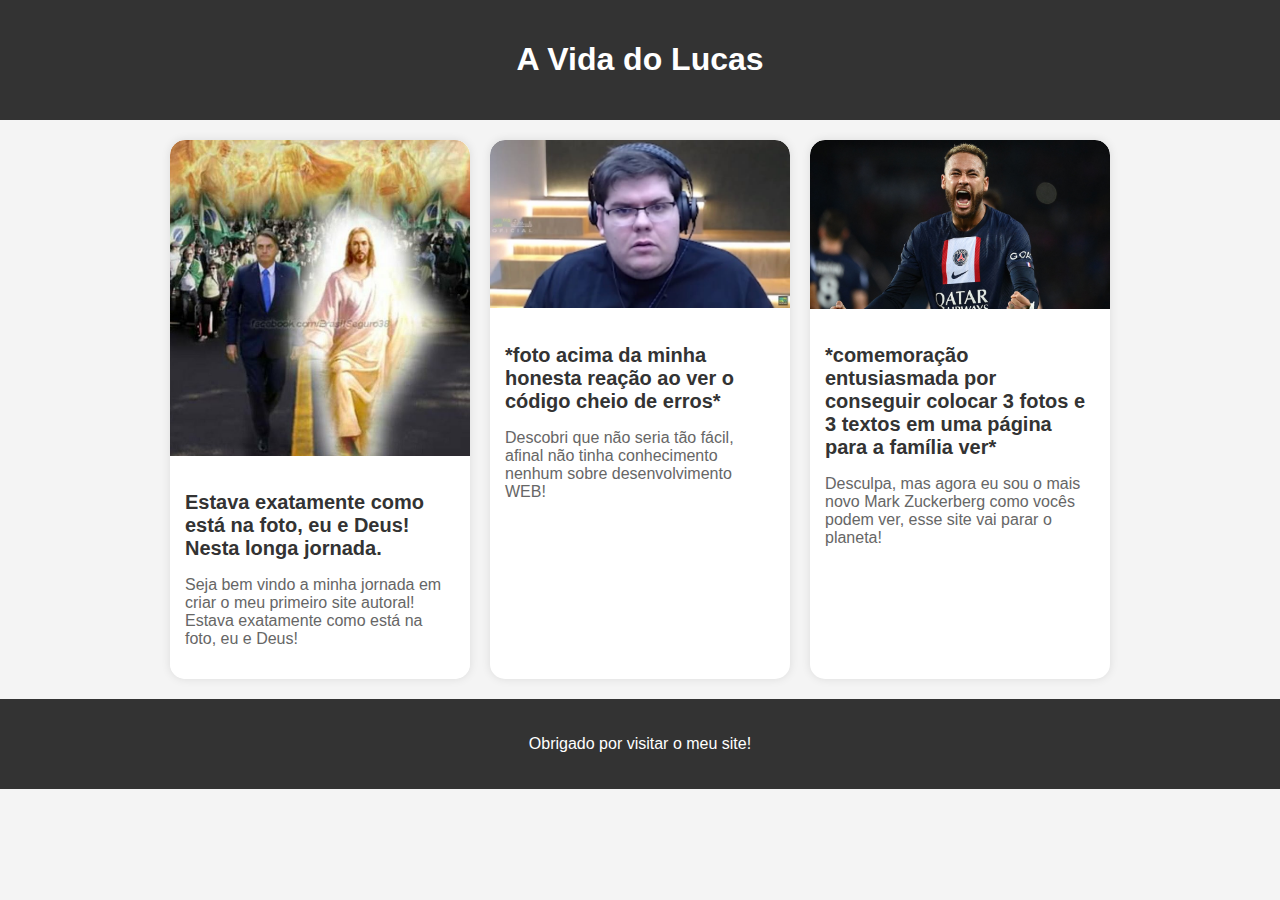
==== index.html @ ea230502 "Site de testes" ====
<!DOCTYPE html>
<html lang="pt-br">
<head>
    <meta charset="UTF-8">
    <meta name="viewport" content="width=device-width, initial-scale=1.0">
    <title>A Vida do Lucas</title>
    <link rel="stylesheet" href="styles.css">
</head>
<body>
    <header>
        <h1>A Vida do Lucas</h1>
    </header>

    <main>
        <section class="post">
            <div class="imagem-container">
                <img src="lucas1.png" alt="Foto de Lucas 1">
                <div class="descricao">
                    <h2>Estava exatamente como está na foto, eu e Deus! Nesta longa jornada.</h2>
                    <p>Seja bem vindo a minha jornada em criar o meu primeiro site autoral! Estava exatamente como está na foto, eu e Deus!</p>
                </div>
            </div>
        </section>

        <section class="post">
            <div class="imagem-container">
                <img src="lucas2.jpg" alt="Foto de Lucas 2">
                <div class="descricao">
                    <h2>*foto acima da minha honesta reação ao ver o código cheio de erros*</h2>
                    <p>Descobri que não seria tão fácil, afinal não tinha conhecimento nenhum sobre desenvolvimento WEB!</p>
                </div>
            </div>
        </section>

        <section class="post">
            <div class="imagem-container">
                <img src="lucas3.jpg" alt="Foto de Lucas 3">
                <div class="descricao">
                    <h2>*comemoração entusiasmada por conseguir colocar 3 fotos e 3 textos em uma página para a família ver*</h2>
                    <p>Desculpa, mas agora eu sou o mais novo Mark Zuckerberg como vocês podem ver, esse site vai parar o planeta!</p>
                </div>
            </div>
        </section>
    </main>

    <footer>
        <p>Obrigado por visitar o meu site!</p>
    </footer>
</body>
</html>
---- styles.css ----
body {
    font-family: 'Roboto', sans-serif;
    margin: 0;
    padding: 0;
    background-color: #f4f4f4;
}

header {
    background-color: #333;
    color: #fff;
    text-align: center;
    padding: 20px 0;
}

h1 {
    font-family: 'Roboto', sans-serif;
}

main {
    display: flex;
    flex-wrap: wrap;
    justify-content: center;
    gap: 20px;
    padding: 20px;
}

.post {
    max-width: 300px;
    background-color: #fff;
    border-radius: 15px;
    overflow: hidden;
    box-shadow: 0 0 10px rgba(0, 0, 0, 0.1);
    transition: transform 0.3s ease-in-out;
}

.post:hover {
    transform: translateY(-5px);
}

.imagem-container {
    position: relative;
}

.imagem-container img {
    width: 100%;
    height: auto;
    border-top-left-radius: 15px;
    border-top-right-radius: 15px;
}

.descricao {
    padding: 15px;
    background-color: rgba(255, 255, 255, 0.9);
    border-bottom-left-radius: 15px;
    border-bottom-right-radius: 15px;
}

.descricao h2 {
    font-size: 20px;
    margin-bottom: 10px;
    color: #333;
}

.descricao p {
    font-size: 16px;
    color: #666;
}

footer {
    background-color: #333;
    color: #fff;
    text-align: center;
    padding: 20px 0;
}
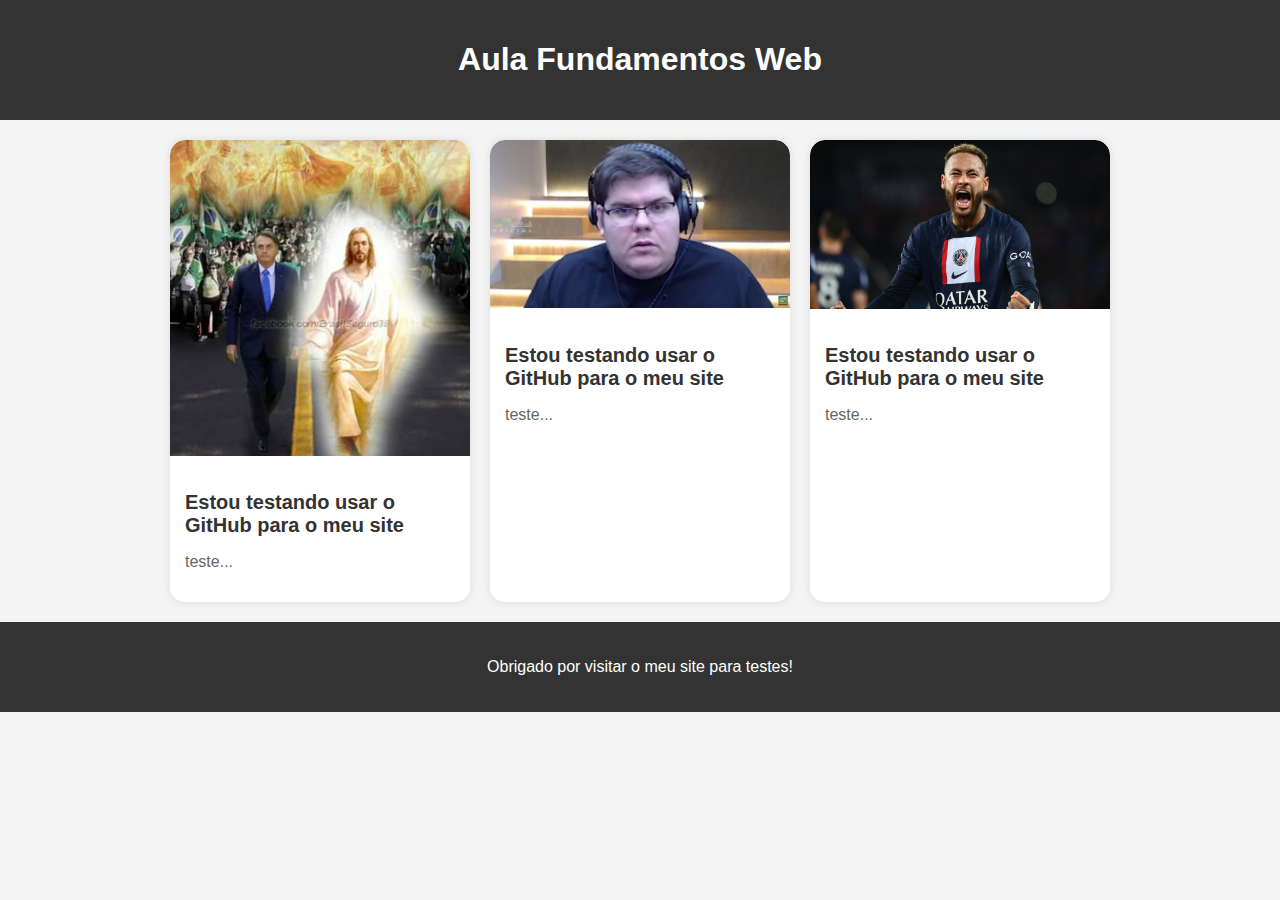
==== commit d3f1f835: "Update index.html" ====
--- a/index.html
+++ b/index.html
@@ -8,7 +8,7 @@
 </head>
 <body>
     <header>
-        <h1>A Vida do Lucas</h1>
+        <h1>Aula Fundamentos Web</h1>
     </header>
 
     <main>
@@ -16,8 +16,8 @@
             <div class="imagem-container">
                 <img src="lucas1.png" alt="Foto de Lucas 1">
                 <div class="descricao">
-                    <h2>Estava exatamente como está na foto, eu e Deus! Nesta longa jornada.</h2>
-                    <p>Seja bem vindo a minha jornada em criar o meu primeiro site autoral! Estava exatamente como está na foto, eu e Deus!</p>
+                    <h2>Estou testando usar o GitHub para o meu site</h2>
+                    <p>teste...</p>
                 </div>
             </div>
         </section>
@@ -26,8 +26,8 @@
             <div class="imagem-container">
                 <img src="lucas2.jpg" alt="Foto de Lucas 2">
                 <div class="descricao">
-                    <h2>*foto acima da minha honesta reação ao ver o código cheio de erros*</h2>
-                    <p>Descobri que não seria tão fácil, afinal não tinha conhecimento nenhum sobre desenvolvimento WEB!</p>
+                    <h2>Estou testando usar o GitHub para o meu site</h2>
+                    <p>teste...</p>
                 </div>
             </div>
         </section>
@@ -36,15 +36,15 @@
             <div class="imagem-container">
                 <img src="lucas3.jpg" alt="Foto de Lucas 3">
                 <div class="descricao">
-                    <h2>*comemoração entusiasmada por conseguir colocar 3 fotos e 3 textos em uma página para a família ver*</h2>
-                    <p>Desculpa, mas agora eu sou o mais novo Mark Zuckerberg como vocês podem ver, esse site vai parar o planeta!</p>
+                    <h2>Estou testando usar o GitHub para o meu site</h2>
+                    <p>teste...</p>
                 </div>
             </div>
         </section>
     </main>
 
     <footer>
-        <p>Obrigado por visitar o meu site!</p>
+        <p>Obrigado por visitar o meu site para testes!</p>
     </footer>
 </body>
 </html>
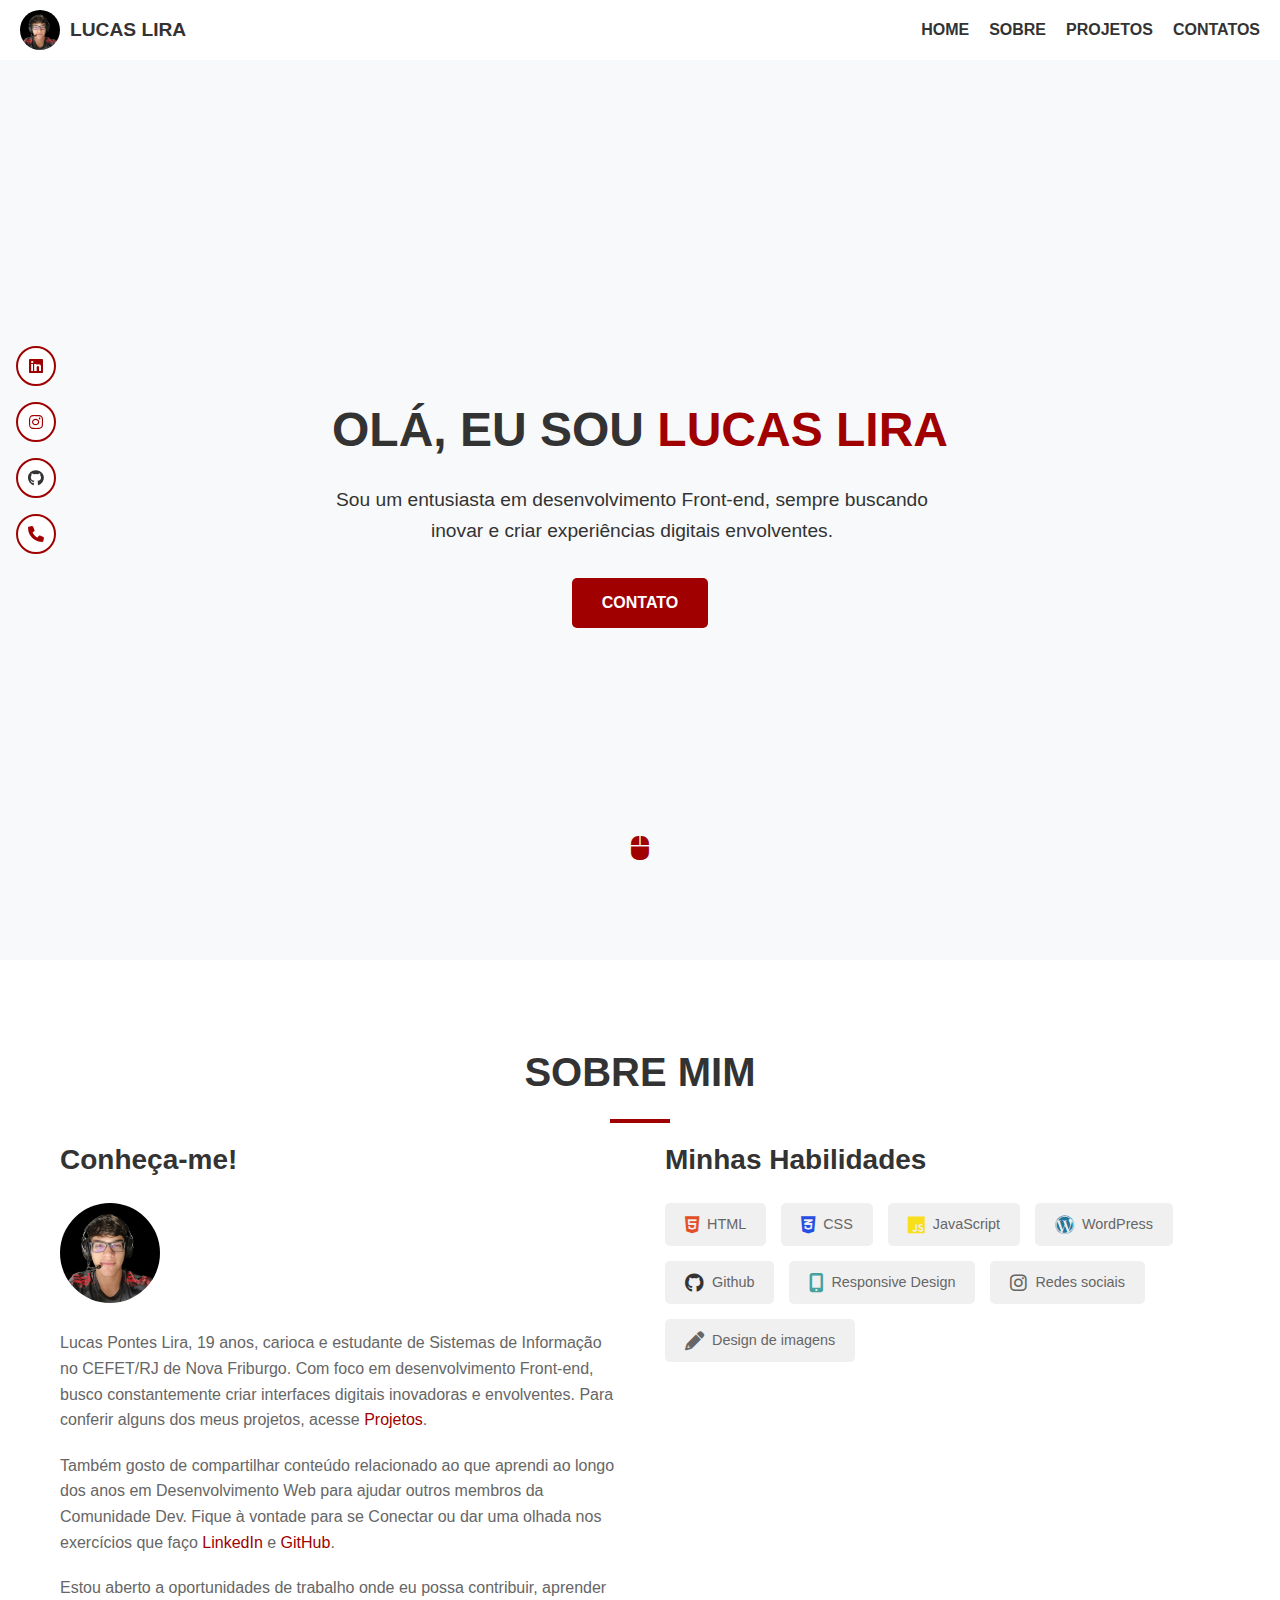
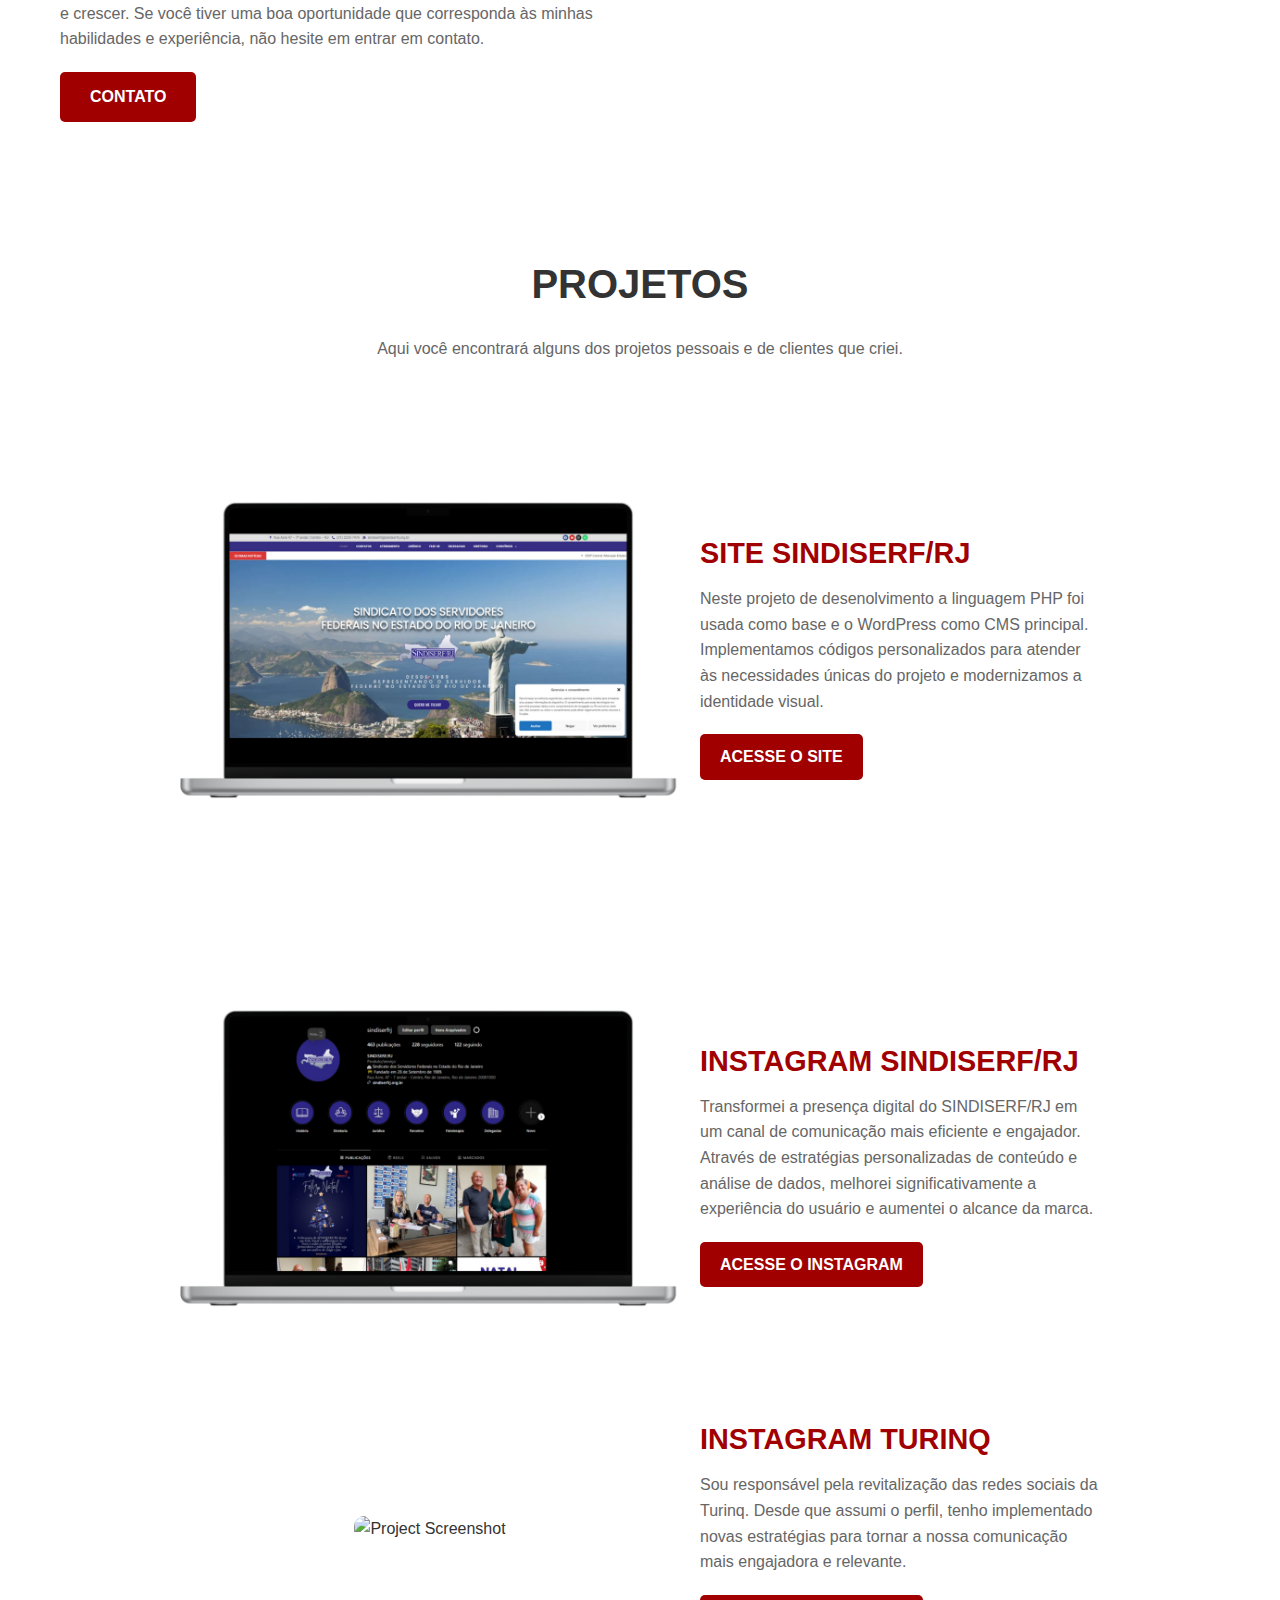
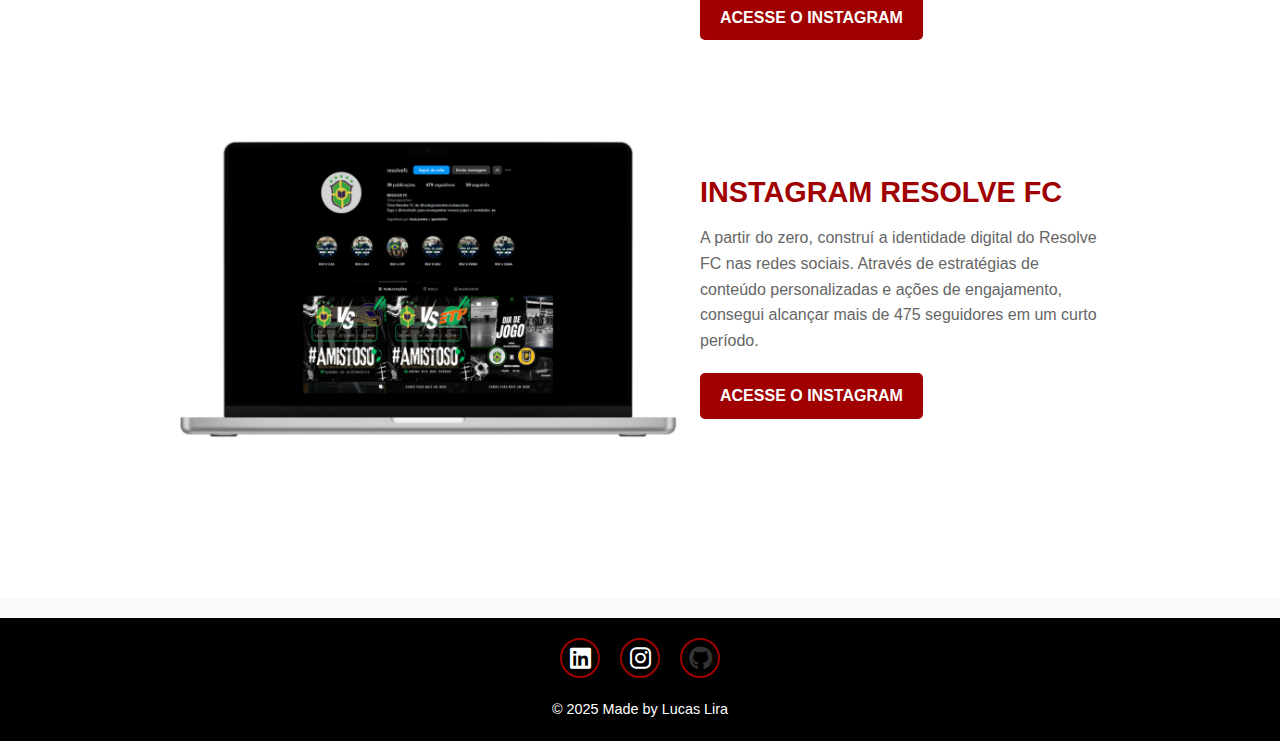
==== commit 7ddcabde: "Add files via upload" ====
--- a/index.html
+++ b/index.html
@@ -1,50 +1,160 @@
 <!DOCTYPE html>
-<html lang="pt-br">
+<html lang="pt">
 <head>
     <meta charset="UTF-8">
     <meta name="viewport" content="width=device-width, initial-scale=1.0">
-    <title>A Vida do Lucas</title>
+    <title>Lucas Pontes Lira - Portfolio</title>
     <link rel="stylesheet" href="styles.css">
+    <link rel="stylesheet" href="https://cdnjs.cloudflare.com/ajax/libs/font-awesome/6.0.0-beta3/css/all.min.css">
 </head>
 <body>
-    <header>
-        <h1>Aula Fundamentos Web</h1>
+    <header class="header">
+        <div class="logo">
+            <img src="eu.png" alt="Logo">
+            <span>LUCAS LIRA</span>
+        </div>
+        <nav>
+            <a href="home">HOME</a>
+            <a href="about">SOBRE</a>
+            <a href="projects">PROJETOS</a>
+            <a href="contato.html">CONTATOS</a>
+        </nav>
     </header>
 
-    <main>
-        <section class="post">
-            <div class="imagem-container">
-                <img src="lucas1.png" alt="Foto de Lucas 1">
-                <div class="descricao">
-                    <h2>Estou testando usar o GitHub para o meu site</h2>
-                    <p>teste...</p>
+    <section id="home" class="home-section">
+        <div class="content">
+            <h1>OLÁ, EU SOU <span>LUCAS LIRA</span></h1>
+            <p>Sou um entusiasta em desenvolvimento Front-end, sempre buscando inovar e criar experiências digitais envolventes.</p>
+            <a href="contato.html" class="btn">CONTATO</a>
+        </div>
+    </section>
+
+    <section id="about" class="about-section">
+        <div class="container">
+            <h2 class="section-title">SOBRE MIM</h2>
+    
+            <div class="about-content">
+                <div class="about-text">
+                    <h3>Conheça-me!</h3>
+                    <img class="aboutmephoto" src="eu.png" alt="me">
+                    <p>Lucas Pontes Lira, 19 anos, carioca e estudante de Sistemas de Informação no CEFET/RJ de Nova Friburgo. Com foco em desenvolvimento Front-end, busco constantemente criar interfaces digitais inovadoras e envolventes. Para conferir alguns dos meus projetos, acesse <a href="#projects" class="text-highlight">Projetos</a>.</p>
+                    <p>Também gosto de compartilhar conteúdo relacionado ao que aprendi ao longo dos anos em Desenvolvimento Web para ajudar outros membros da Comunidade Dev. Fique à vontade para se Conectar ou dar uma olhada nos exercícios que faço <a href="#" class="text-highlight">LinkedIn</a> e <a href="#" class="text-highlight">GitHub</a>.</p>
+                    <p>Estou aberto a oportunidades de trabalho onde eu possa contribuir, aprender e crescer. Se você tiver uma boa oportunidade que corresponda às minhas habilidades e experiência, não hesite em entrar em contato.</p>
+                    <a href="contato.html" class="btn">CONTATO</a>
+                </div>
+    
+                <div class="skills">
+                    <h3>Minhas Habilidades</h3>
+                    <div class="skills-grid">
+                        <span class="skill-tag">
+                            <i class="fab fa-html5"></i>
+                            HTML
+                        </span>
+                        <span class="skill-tag">
+                            <i class="fab fa-css3-alt"></i>
+                            CSS
+                        </span>
+                        <span class="skill-tag">
+                            <i class="fab fa-js"></i>
+                            JavaScript
+                        </span>
+                        <span class="skill-tag">
+                            <i class="fab fa-wordpress"></i>
+                            WordPress
+                        </span>
+                        <span class="skill-tag">
+                            <i class="fab fa-github"></i>
+                            Github
+                        </span>
+                        <span class="skill-tag">
+                            <i class="fas fa-mobile-alt"></i>
+                            Responsive Design
+                        </span>
+                        </span>
+                        <span class="skill-tag">
+                            <i class="fab fa-instagram"></i>
+                            Redes sociais
+                        </span>
+                        <span class="skill-tag">
+                            <i class="fas fa-pencil-alt"></i>
+                            Design de imagens
+                        </span>
+                    </div>
                 </div>
             </div>
-        </section>
+        </div>
+    </section>
 
-        <section class="post">
-            <div class="imagem-container">
-                <img src="lucas2.jpg" alt="Foto de Lucas 2">
-                <div class="descricao">
-                    <h2>Estou testando usar o GitHub para o meu site</h2>
-                    <p>teste...</p>
-                </div>
+    <section id="projects" class="projects-section">
+        <h1>PROJETOS</h1>
+        <p>Aqui você encontrará alguns dos projetos pessoais e de clientes que criei.</p>
+    
+        <div class="project">
+            <div class="project-image">
+                <img src="site_sindicato.png" alt="Project Screenshot">
             </div>
-        </section>
+    
+            <div class="project-description">
+                <h2>SITE SINDISERF/RJ</h2>
+                <p>Neste projeto de desenolvimento a linguagem PHP foi usada como base e o WordPress como CMS principal. Implementamos códigos personalizados para atender às necessidades únicas do projeto e modernizamos a identidade visual.</p>
+                <a href="https://sindiserfrj.org.br/">ACESSE O SITE</a>
+            </div>
+        </div>
+        <div class="project">
+            <div class="project-image">
+                <img src="instagram_sindicato.png" alt="Project Screenshot">
+            </div>
+    
+            <div class="project-description">
+                <h2>INSTAGRAM SINDISERF/RJ</h2>
+                <p>Transformei a presença digital do SINDISERF/RJ em um canal de comunicação mais eficiente e engajador. Através de estratégias personalizadas de conteúdo e análise de dados, melhorei significativamente a experiência do usuário e aumentei o alcance da marca.</p>
+                <a href="https://www.instagram.com/sindiserfrj/">ACESSE O INSTAGRAM</a>
+            </div>
+        </div>
+        <div class="project">
+            <div class="project-image">
+                <img src="instagram_turinq.png" alt="Project Screenshot">
+            </div>
+    
+            <div class="project-description">
+                <h2>INSTAGRAM TURINQ</h2>
+                <p>Sou responsável pela revitalização das redes sociais da Turinq. Desde que assumi o perfil, tenho implementado novas estratégias para tornar a nossa comunicação mais engajadora e relevante. </p>
+                <a href="https://www.instagram.com/turinqtec/">ACESSE O INSTAGRAM</a>
+            </div>
+        </div>
+        <div class="project">
+            <div class="project-image">
+                <img src="intagram_resolve.png" alt="Project Screenshot">
+            </div>
+    
+            <div class="project-description">
+                <h2>INSTAGRAM RESOLVE FC</h2>
+                <p>A partir do zero, construí a identidade digital do Resolve FC nas redes sociais. Através de estratégias de conteúdo personalizadas e ações de engajamento, consegui alcançar mais de 475 seguidores em um curto período. </p>
+                <a href="https://www.instagram.com/resolvefc/">ACESSE O INSTAGRAM</a>
+            </div>
+        </div>
+    </section>
 
-        <section class="post">
-            <div class="imagem-container">
-                <img src="lucas3.jpg" alt="Foto de Lucas 3">
-                <div class="descricao">
-                    <h2>Estou testando usar o GitHub para o meu site</h2>
-                    <p>teste...</p>
-                </div>
-            </div>
-        </section>
-    </main>
+    <aside class="social-links">
+        <a href="https://www.linkedin.com/in/lucas-lira-79b339272/" target="_blank" class="social-icon"><i class="fab fa-linkedin"></i></a>
+        <a href="https://www.instagram.com/lucas.pontes/" target="_blank" class="social-icon"><i class="fab fa-instagram"></i></a>
+        <a href="https://github.com/LucasLira11" target="_blank" class="social-icon"><i class="fab fa-github"></i></a>
+        <a href="contato.html" target="_blank" class="social-icon"><i class="fas fa-phone"></i></a>
+    </aside>
 
-    <footer>
-        <p>Obrigado por visitar o meu site para testes!</p>
+    <div class="scroll-indicator">
+        <i class="fas fa-mouse"></i>
+    </div>
+
+    <footer class="footer">
+        <div class="social-icons">
+            <a href="https://linkedin.com" target="_blank" class="social-icon2"><i class="fab fa-linkedin"></i></a>
+            <a href="https://twitter.com" target="_blank" class="social-icon2"><i class="fab fa-instagram"></i></a>
+            <a href="https://github.com" target="_blank" class="social-icon2"><i class="fab fa-github"></i></a>
+        </div>
+        <p>&copy; 2025 Made by Lucas Lira</p>
     </footer>
+
+    <script src="scripts.js"></script>
 </body>
 </html>
--- a/styles.css
+++ b/styles.css
@@ -1,74 +1,446 @@
-body {
-    font-family: 'Roboto', sans-serif;
+/* General Reset */
+* {
     margin: 0;
     padding: 0;
-    background-color: #f4f4f4;
-}
-
-header {
-    background-color: #333;
-    color: #fff;
+    box-sizing: border-box;
+}
+
+body {
+    font-family: 'Arial', sans-serif;
+    background: #f8f9fa;
+    color: #333;
+    line-height: 1.6;
+}
+
+/* Navbar */
+.navbar {
+    display: flex;
+    justify-content: space-between;
+    align-items: center;
+    padding: 1rem 2rem;
+    background: white;
+    box-shadow: 0 2px 4px rgba(0, 0, 0, 0.1);
+}
+
+.nav-links {
+    list-style: none;
+    display: flex;
+    gap: 1.5rem;
+}
+
+.nav-links a {
+    text-decoration: none;
+    color: #333;
+    font-weight: bold;
+    transition: color 0.3s;
+}
+
+.nav-links a:hover {
+    color: #a00000;
+}
+
+.logo img {
+    width: 70px;
+    height: 70px;
+    border-radius: 50%;
+}
+
+.aboutmephoto {
+    width: 100px;
+    height: 100px;
+    border-radius: 50%;
+    justify-content: center;
+    margin-bottom: 20px;
+}
+
+/* Home Section */
+.home-section {
+    display: flex;
+    justify-content: center;
+    align-items: center;
+    flex-direction: column;
+    height: 100vh;
+    background: #f8f9fa url('https://via.placeholder.com/1500x1000') no-repeat center center/cover;
     text-align: center;
-    padding: 20px 0;
-}
-
-h1 {
-    font-family: 'Roboto', sans-serif;
-}
-
-main {
+}
+
+.home-section h1 {
+    font-size: 3rem;
+    margin-bottom: 1rem;
+}
+
+.home-section h1 span {
+    color: #a00000;
+}
+
+.home-section p {
+    font-size: 1.2rem;
+    margin-bottom: 2rem;
+    max-width: 600px;
+}
+
+.header {
+    display: flex;
+    justify-content: space-between;
+    align-items: center;
+    padding: 10px 20px;
+    background-color: #fff;
+    box-shadow: 0 2px 4px rgba(0, 0, 0, 0.1);
+}
+
+.header .logo {
+    display: flex;
+    align-items: center;
+}
+
+.header .logo img {
+    width: 40px;
+    height: 40px;
+    border-radius: 50%;
+    margin-right: 10px;
+}
+
+.header .logo span {
+    font-size: 1.2rem;
+    font-weight: bold;
+    color: #333;
+}
+
+.header nav {
+    display: flex;
+    gap: 20px;
+}
+
+.header nav a {
+    text-decoration: none;
+    font-size: 1rem;
+    color: #333;
+    font-weight: bold;
+    transition: color 0.3s;
+}
+
+.header nav a:hover {
+    color: #a00000;
+}
+
+.btn {
+    background: #a00000;
+    color: white;
+    padding: 0.8rem 1.5rem;
+    border: none;
+    border-radius: 4px;
+    cursor: pointer;
+    font-size: 1rem;
+    text-decoration: none;
+    transition: background 0.3s;
+}
+
+.btn:hover {
+    background: #a00000;
+}
+
+/* Social Links */
+.social-links {
+    position: fixed;
+    top: 50%;
+    left: 1rem;
+    transform: translateY(-50%);
+    display: flex;
+    flex-direction: column;
+    gap: 1rem;
+}
+
+.social-icon {
+    display: flex;
+    justify-content: center;
+    align-items: center;
+    width: 40px;
+    height: 40px;
+    background: white;
+    border: 2px solid #a00000;
+    border-radius: 50%;
+    text-decoration: none;
+    color: #a00000;
+    transition: background 0.3s, color 0.3s;
+}
+
+.social-icon2 {
+    display: flex;
+    justify-content: center;
+    align-items: center;
+    width: 40px;
+    height: 40px;
+    background: black;
+    border: 2px solid #a00000;
+    border-radius: 50%;
+    text-decoration: none;
+    color: #a00000;
+    transition: background 0.3s, color 0.3s;
+    margin-bottom: 10px;
+}
+
+.social-icon:hover {
+    background: #a00000;
+    color: white;
+}
+
+/* Scroll Indicator */
+.scroll-indicator {
+    position: absolute;
+    bottom: 2rem;
+    left: 50%;
+    transform: translateX(-50%);
+    font-size: 1.5rem;
+    color: #a00000;
+}
+
+.language-toggle-btn {
+    display: block;
+    margin: 20px auto; /* Para centralizar */
+    padding: 10px 20px;
+    background-color: #a00000;
+    color: white;
+    border: none;
+    border-radius: 5px;
+    cursor: pointer;
+}
+
+.language-toggle-btn:hover {
+    background-color: #580000;
+}
+
+.about-section {
+    padding: 80px 0;
+    background-color: #fff;
+}
+
+.container {
+    max-width: 1200px;
+    margin: 0 auto;
+    padding: 0 20px;
+}
+
+.section-title {
+    font-size: 2.5rem;
+    text-align: center;
+    margin-bottom: 15px;
+    font-weight: bold;
+}
+
+.section-title::after {
+    content: '';
+    display: block;
+    width: 60px;
+    height: 4px;
+    background-color: #a00000;
+    margin: 15px auto;
+}
+
+.section-subtitle {
+    text-align: center;
+    color: #555;
+    max-width: 800px;
+    margin: 0 auto 60px;
+    line-height: 1.6;
+}
+
+.about-content {
+    display: grid;
+    grid-template-columns: 1fr 1fr;
+    gap: 50px;
+}
+
+.about-text h3 {
+    font-size: 1.75rem;
+    margin-bottom: 20px;
+    font-weight: bold;
+}
+
+.about-text p {
+    color: #666;
+    line-height: 1.6;
+    margin-bottom: 20px;
+}
+
+.text-highlight {
+    color: #a00000;
+    text-decoration: none;
+    font-weight: 500;
+}
+
+.text-highlight:hover {
+    text-decoration: underline;
+}
+
+.btn {
+    display: inline-block;
+    padding: 12px 30px;
+    background-color: #a00000;
+    color: white;
+    text-decoration: none;
+    border-radius: 5px;
+    font-weight: bold;
+    transition: background-color 0.3s;
+}
+
+.btn:hover {
+    background-color: #800000;
+}
+
+.skills h3 {
+    font-size: 1.75rem;
+    margin-bottom: 20px;
+    font-weight: bold;
+}
+
+.skills-grid {
     display: flex;
     flex-wrap: wrap;
-    justify-content: center;
-    gap: 20px;
-    padding: 20px;
-}
-
-.post {
-    max-width: 300px;
-    background-color: #fff;
-    border-radius: 15px;
-    overflow: hidden;
-    box-shadow: 0 0 10px rgba(0, 0, 0, 0.1);
-    transition: transform 0.3s ease-in-out;
-}
-
-.post:hover {
-    transform: translateY(-5px);
-}
-
-.imagem-container {
-    position: relative;
-}
-
-.imagem-container img {
-    width: 100%;
-    height: auto;
-    border-top-left-radius: 15px;
-    border-top-right-radius: 15px;
-}
-
-.descricao {
-    padding: 15px;
-    background-color: rgba(255, 255, 255, 0.9);
-    border-bottom-left-radius: 15px;
-    border-bottom-right-radius: 15px;
-}
-
-.descricao h2 {
-    font-size: 20px;
-    margin-bottom: 10px;
+    gap: 15px;
+}
+
+.skill-tag {
+    display: flex;
+    align-items: center;
+    gap: 8px;
+    background-color: #f0f0f0;
+    padding: 10px 20px;
+    border-radius: 5px;
+    font-size: 0.9rem;
+    font-weight: 500;
+    color: #666;
+    transition: all 0.3s ease;
+}
+
+.skill-tag:hover {
+    transform: translateY(-2px);
+    box-shadow: 0 2px 8px rgba(0,0,0,0.1);
+}
+
+.skill-tag i {
+    font-size: 1.2rem;
+}
+
+.fa-html5 {
+    color: #e34f26;
+}
+
+.fa-css3-alt {
+    color: #264de4;
+}
+
+.fa-js {
+    color: #f7df1e;
+}
+
+.fa-wordpress {
+    color: #21759b;
+}
+
+.fa-github {
     color: #333;
 }
 
-.descricao p {
-    font-size: 16px;
-    color: #666;
-}
-
-footer {
-    background-color: #333;
-    color: #fff;
-    text-align: center;
-    padding: 20px 0;
-}
+.fa-mobile-alt {
+    color: #45a29e;
+}
+
+
+
+        .projects-section {
+            text-align: center;
+            padding: 50px 20px;
+            background-color: #fff;
+        }
+
+        .projects-section h1 {
+            font-size: 2.5rem;
+            color: #333;
+            margin-bottom: 20px;
+        }
+
+        .projects-section p {
+            font-size: 1rem;
+            color: #666;
+            margin-bottom: 40px;
+        }
+
+        .project {
+            display: flex;
+            align-items: center;
+            justify-content: center;
+            flex-wrap: wrap;
+            gap: 20px;
+        }
+
+        .project-image {
+            flex: 1;
+            max-width: 500px;
+        }
+
+        .project-image img {
+            width: 100%;
+            border-radius: 10px;
+        }
+
+        .project-description {
+            flex: 1;
+            max-width: 400px;
+            text-align: left;
+        }
+
+        .project-description h2 {
+            font-size: 1.8rem;
+            color: #a00000;
+            margin-bottom: 10px;
+        }
+
+        .project-description p {
+            font-size: 1rem;
+            color: #666;
+            margin-bottom: 20px;
+        }
+
+        .project-description a {
+            display: inline-block;
+            padding: 10px 20px;
+            color: #fff;
+            background-color: #a00000;
+            text-decoration: none;
+            border-radius: 5px;
+            font-weight: bold;
+        }
+
+        .project-description a:hover {
+            background-color: #800000;
+        }
+
+        .footer {
+            background-color: #000;
+            color: #fff;
+            text-align: center;
+            padding: 20px;
+            margin-top: 20px;
+        }
+
+        .footer .social-icons {
+            display: flex;
+            justify-content: center;
+            gap: 20px;
+            margin-bottom: 10px;
+        }
+
+        .footer .social-icons a {
+            color: #fff;
+            text-decoration: none;
+            font-size: 1.5rem;
+        }
+
+        .footer .social-icons a:hover {
+            color: #a00000;
+        }
+
+        .footer p {
+            font-size: 0.9rem;
+            margin: 0;
+        }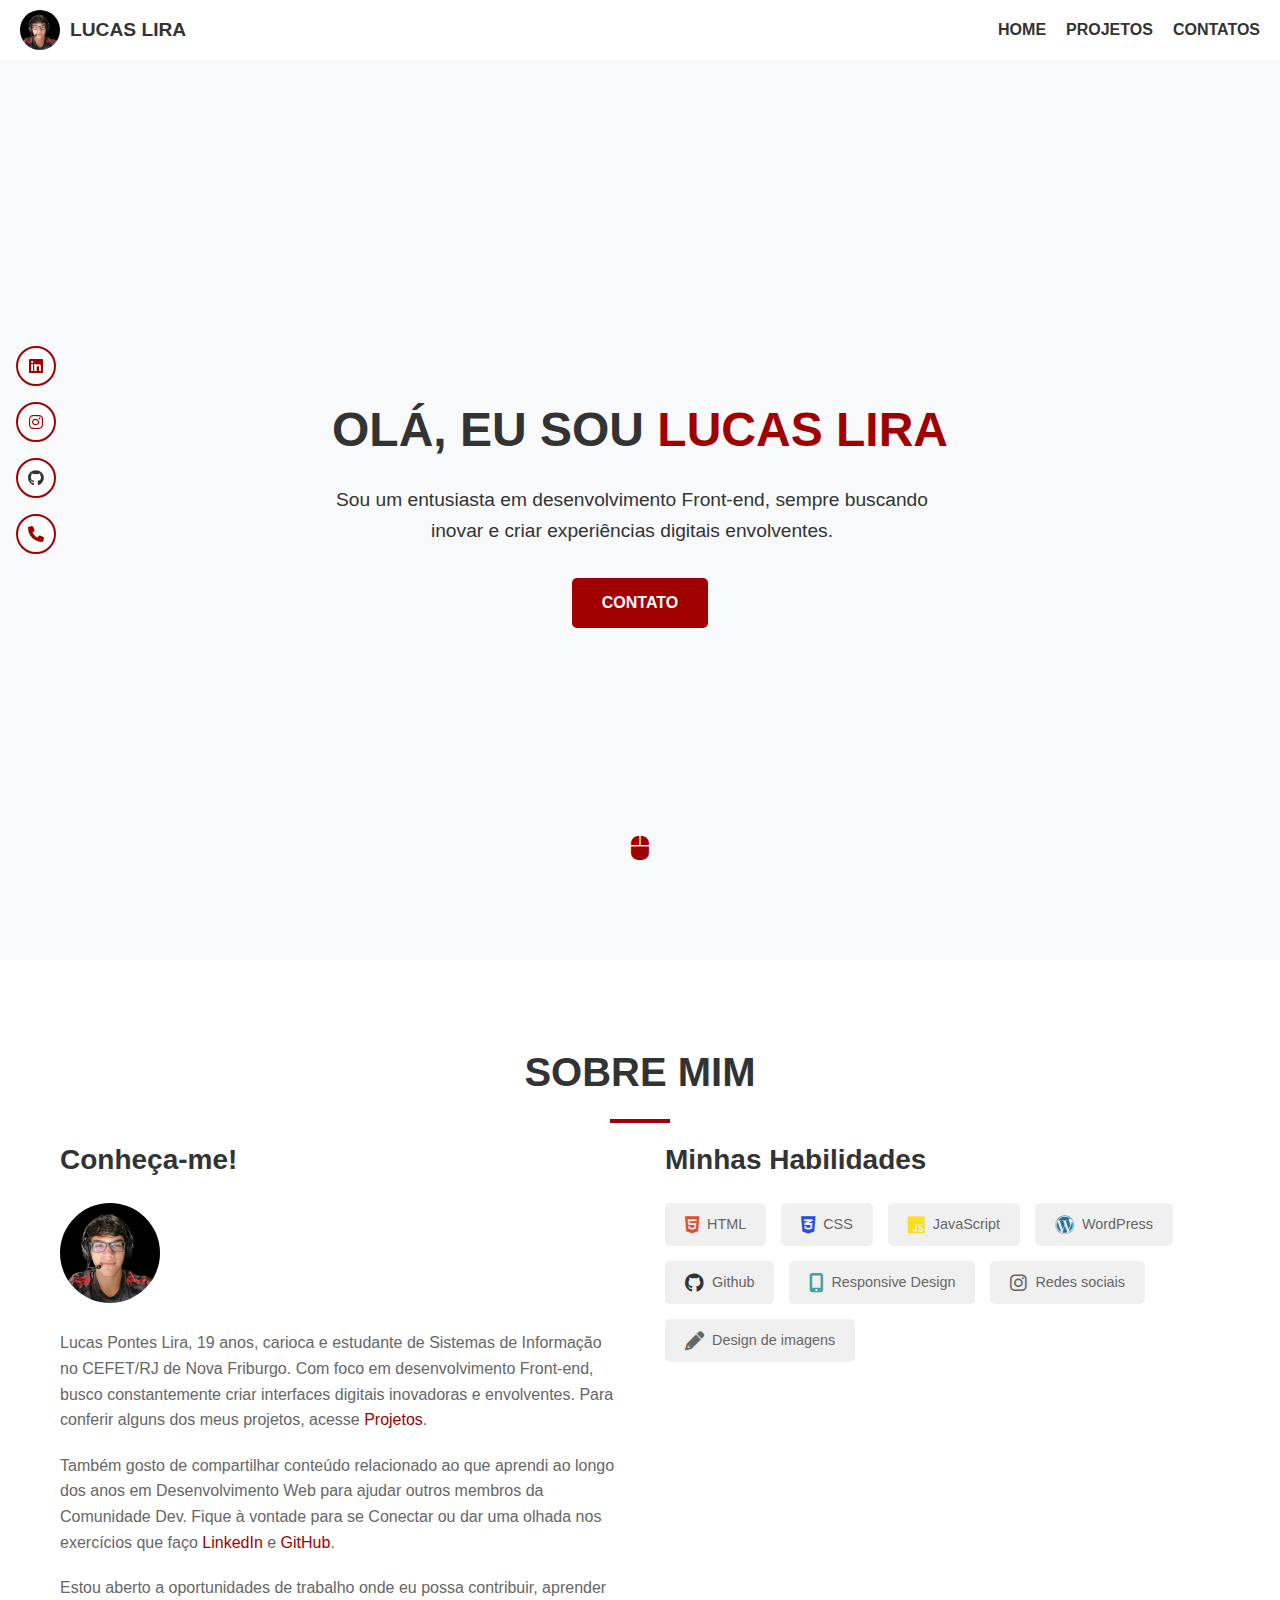
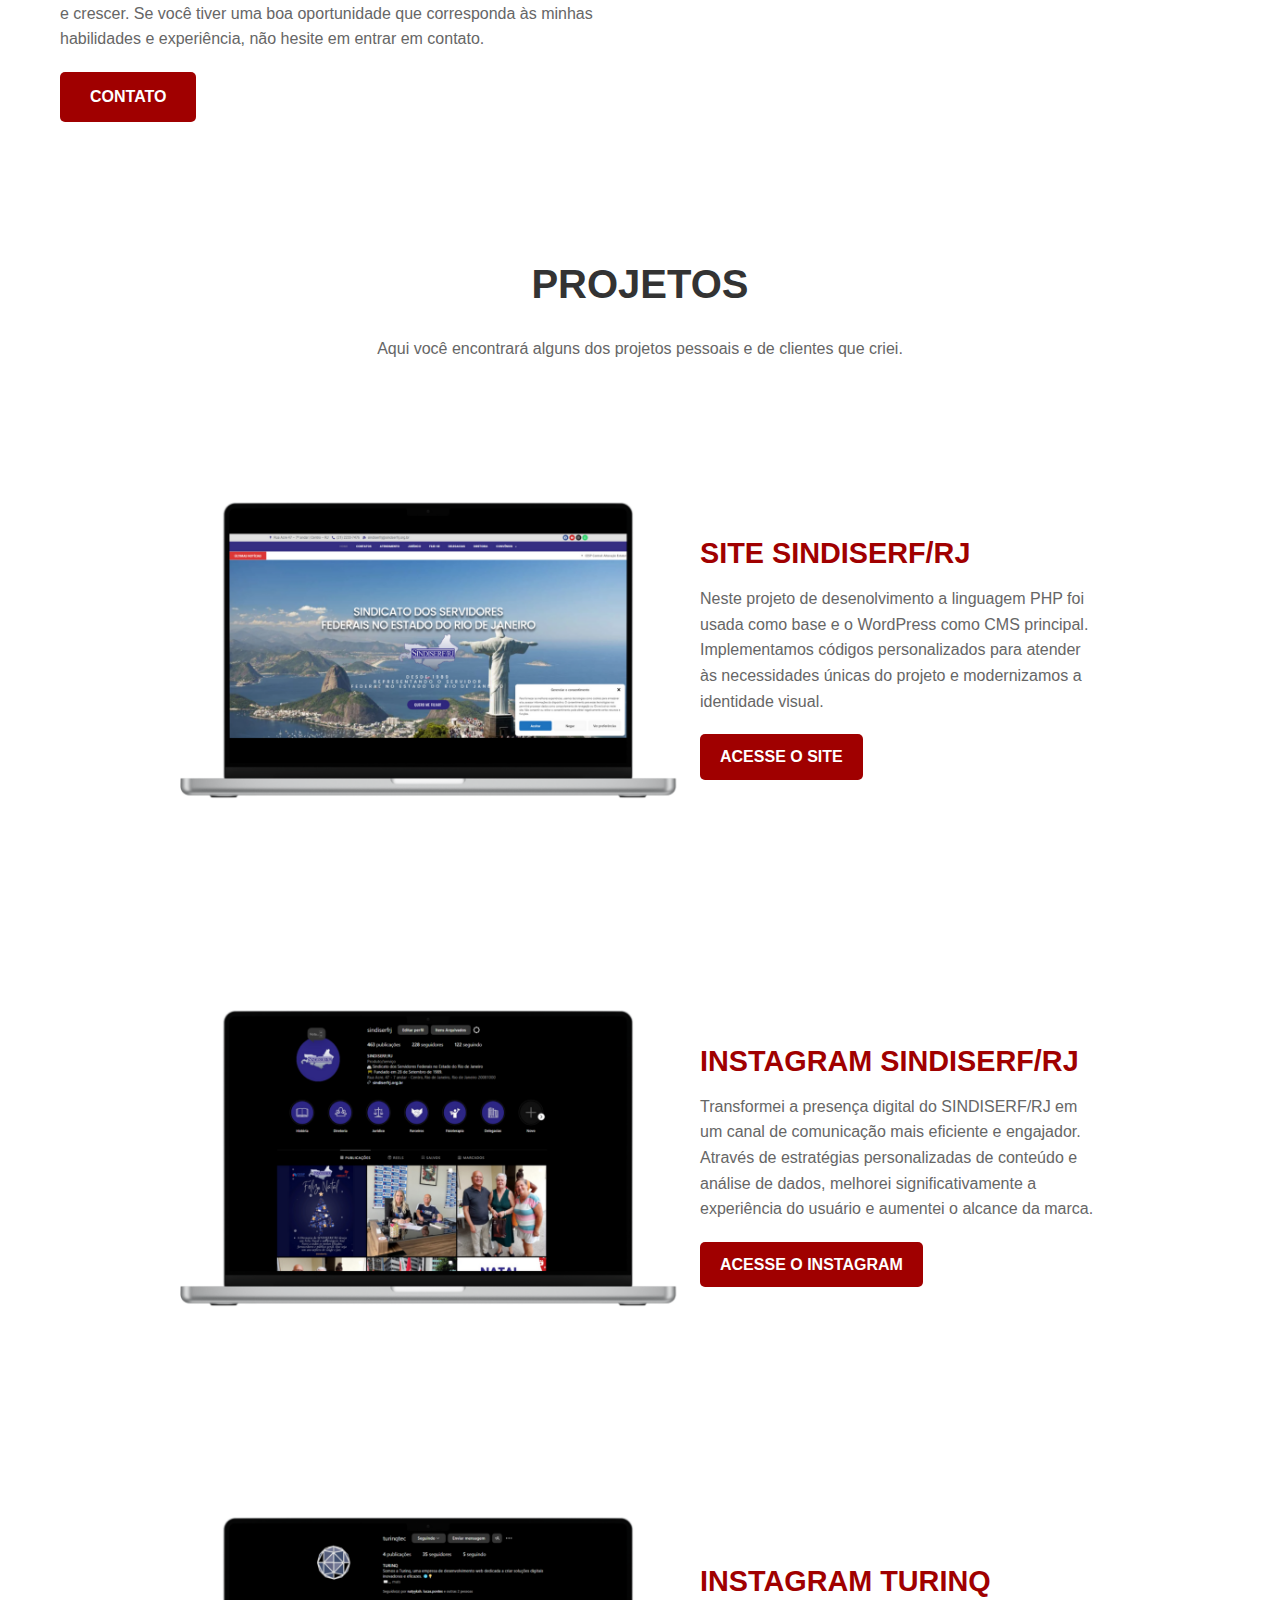
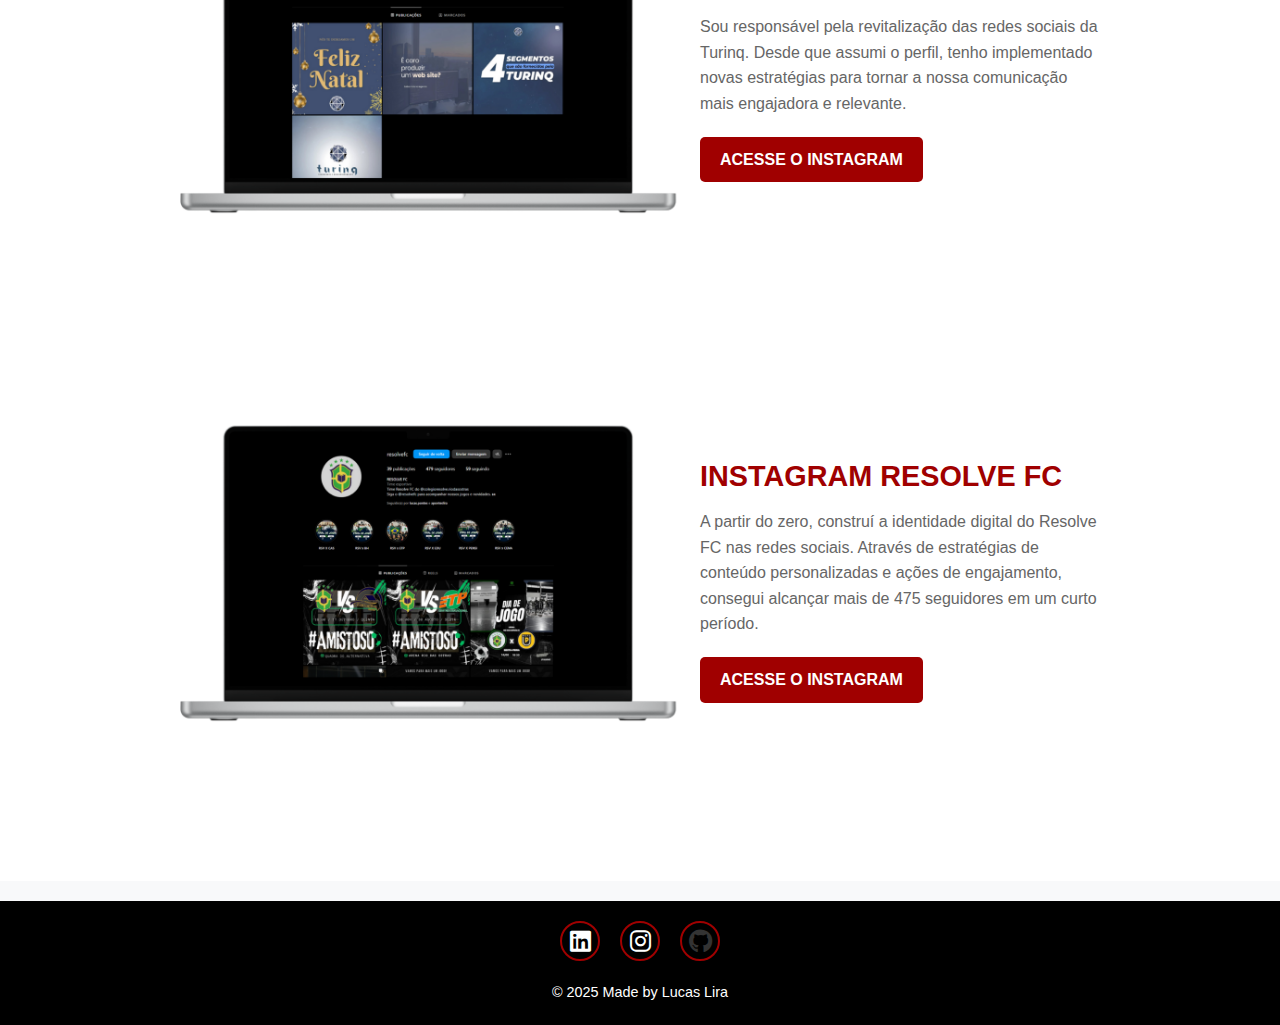
==== commit 8a9a2663: "Update index.html" ====
--- a/index.html
+++ b/index.html
@@ -15,7 +15,6 @@
         </div>
         <nav>
             <a href="home">HOME</a>
-            <a href="about">SOBRE</a>
             <a href="projects">PROJETOS</a>
             <a href="contato.html">CONTATOS</a>
         </nav>
--- a/styles.css
+++ b/styles.css
@@ -345,25 +345,23 @@
     color: #45a29e;
 }
 
-
-
-        .projects-section {
-            text-align: center;
-            padding: 50px 20px;
-            background-color: #fff;
-        }
-
-        .projects-section h1 {
-            font-size: 2.5rem;
-            color: #333;
-            margin-bottom: 20px;
-        }
-
-        .projects-section p {
-            font-size: 1rem;
-            color: #666;
-            margin-bottom: 40px;
-        }
+.projects-section {
+    text-align: center;
+    padding: 50px 20px;
+    background-color: #fff;
+}
+
+.projects-section h1 {
+    font-size: 2.5rem;
+    color: #333;
+    margin-bottom: 20px;
+}
+
+.projects-section p {
+    font-size: 1rem;
+    color: #666;
+    margin-bottom: 40px;
+}
 
         .project {
             display: flex;
@@ -443,4 +441,4 @@
         .footer p {
             font-size: 0.9rem;
             margin: 0;
-        }+        }
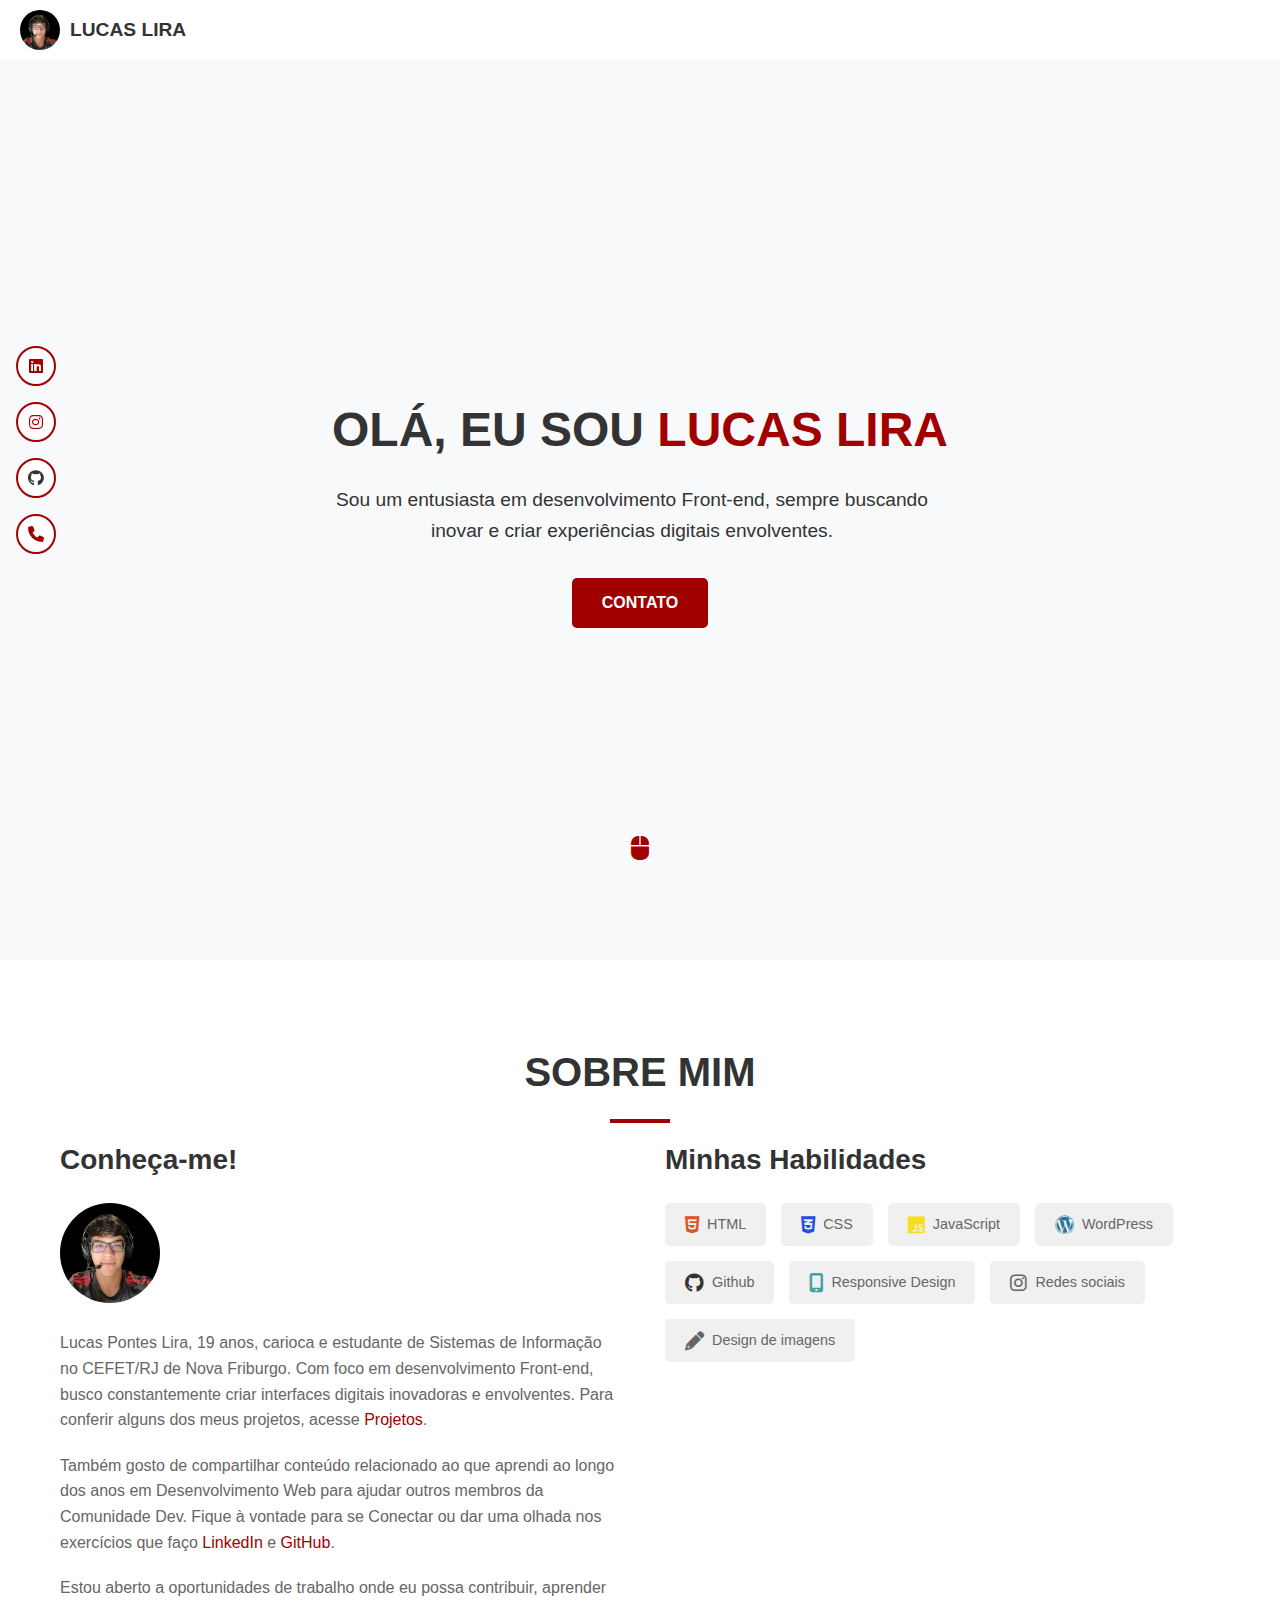
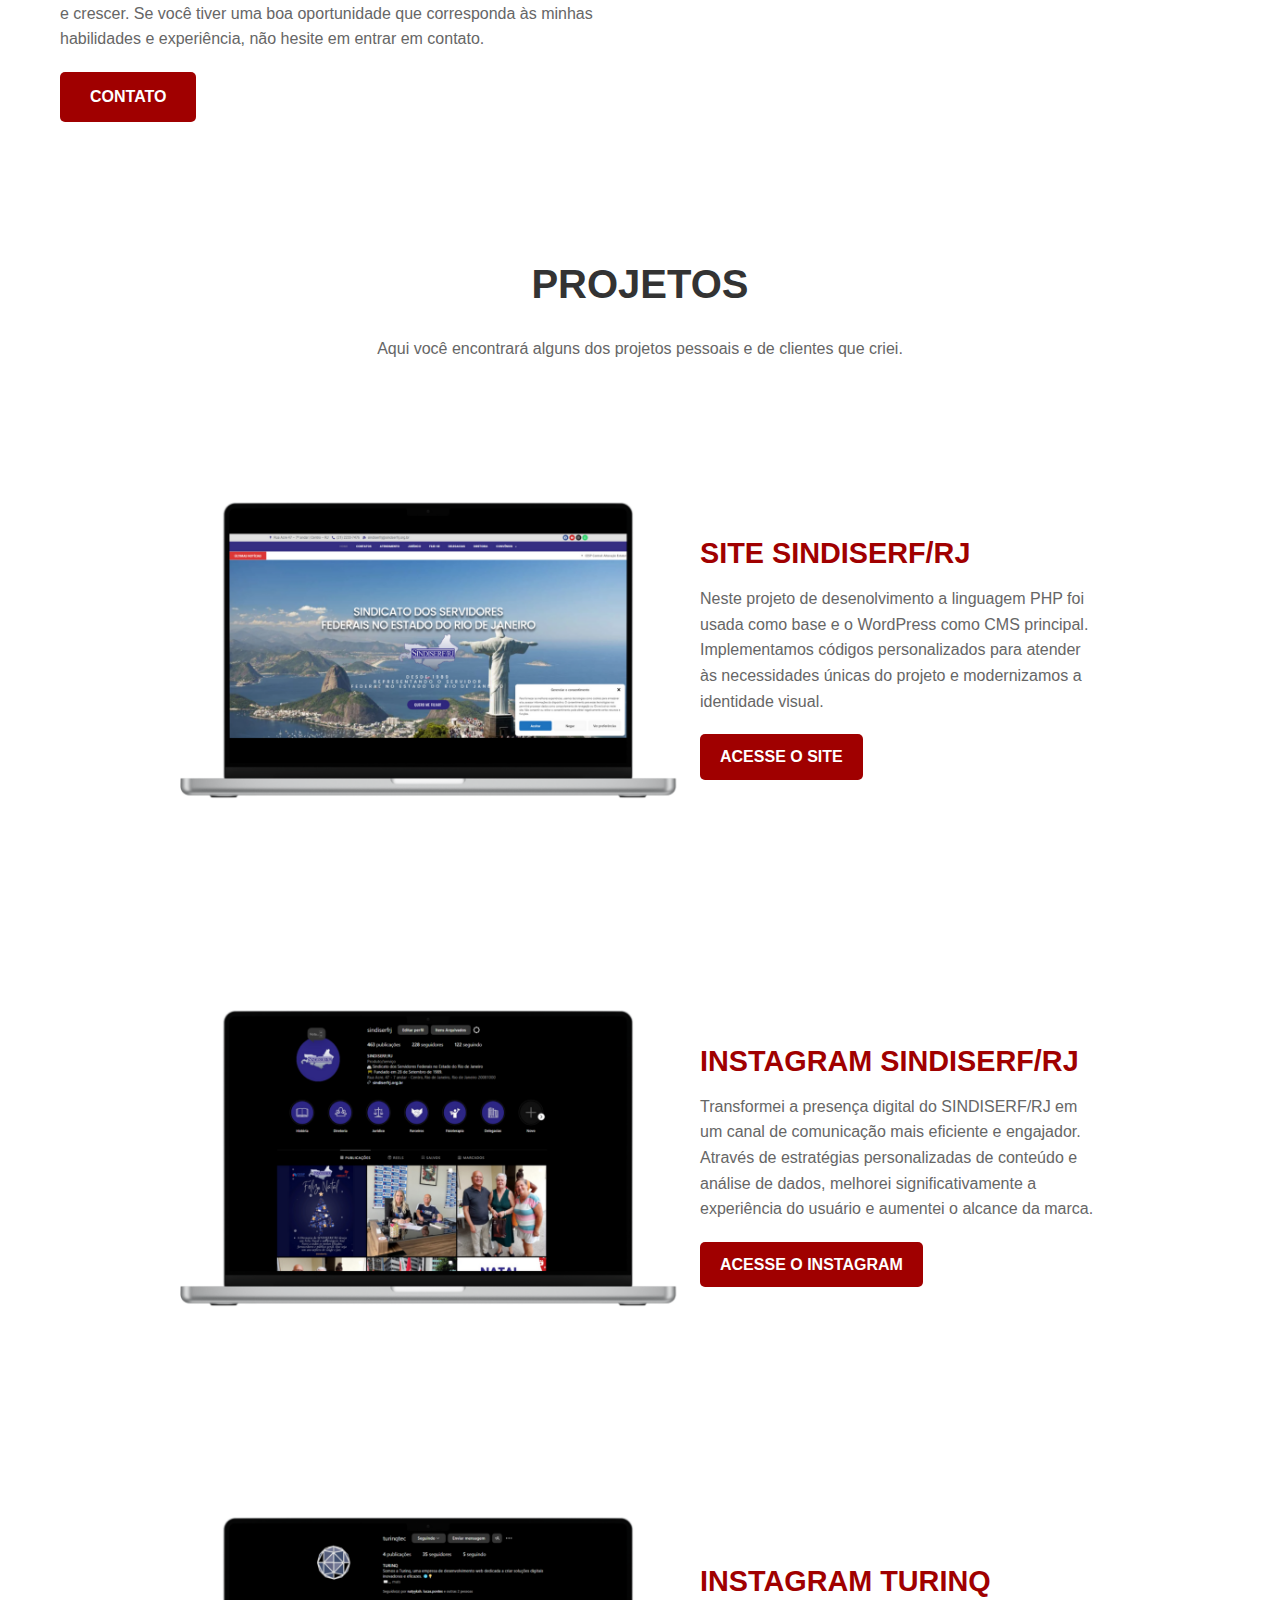
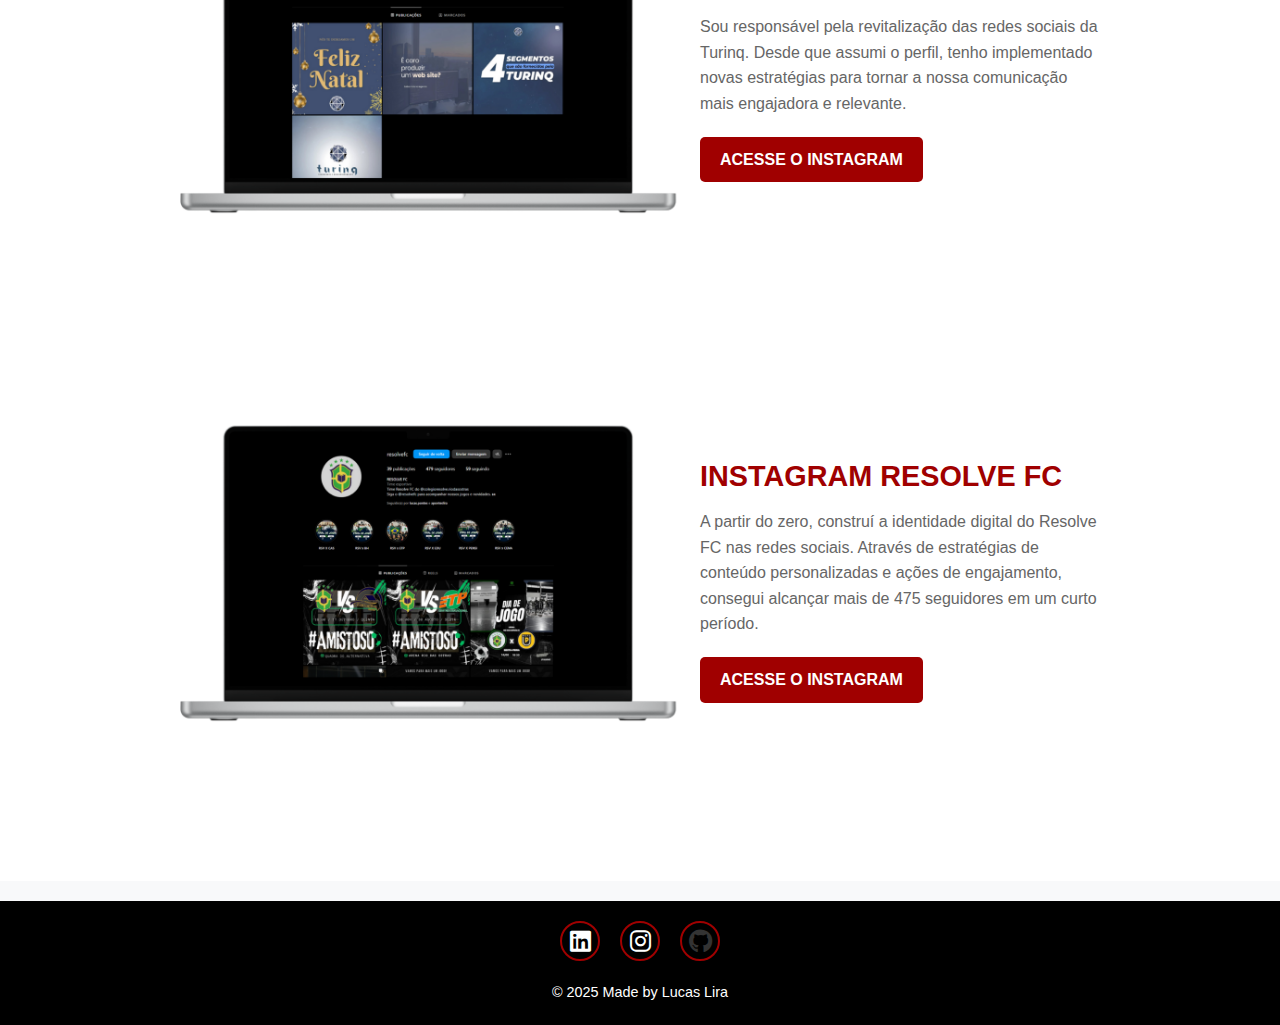
==== commit a28dc1ce: "Update index.html" ====
--- a/index.html
+++ b/index.html
@@ -13,11 +13,6 @@
             <img src="eu.png" alt="Logo">
             <span>LUCAS LIRA</span>
         </div>
-        <nav>
-            <a href="home">HOME</a>
-            <a href="projects">PROJETOS</a>
-            <a href="contato.html">CONTATOS</a>
-        </nav>
     </header>
 
     <section id="home" class="home-section">
